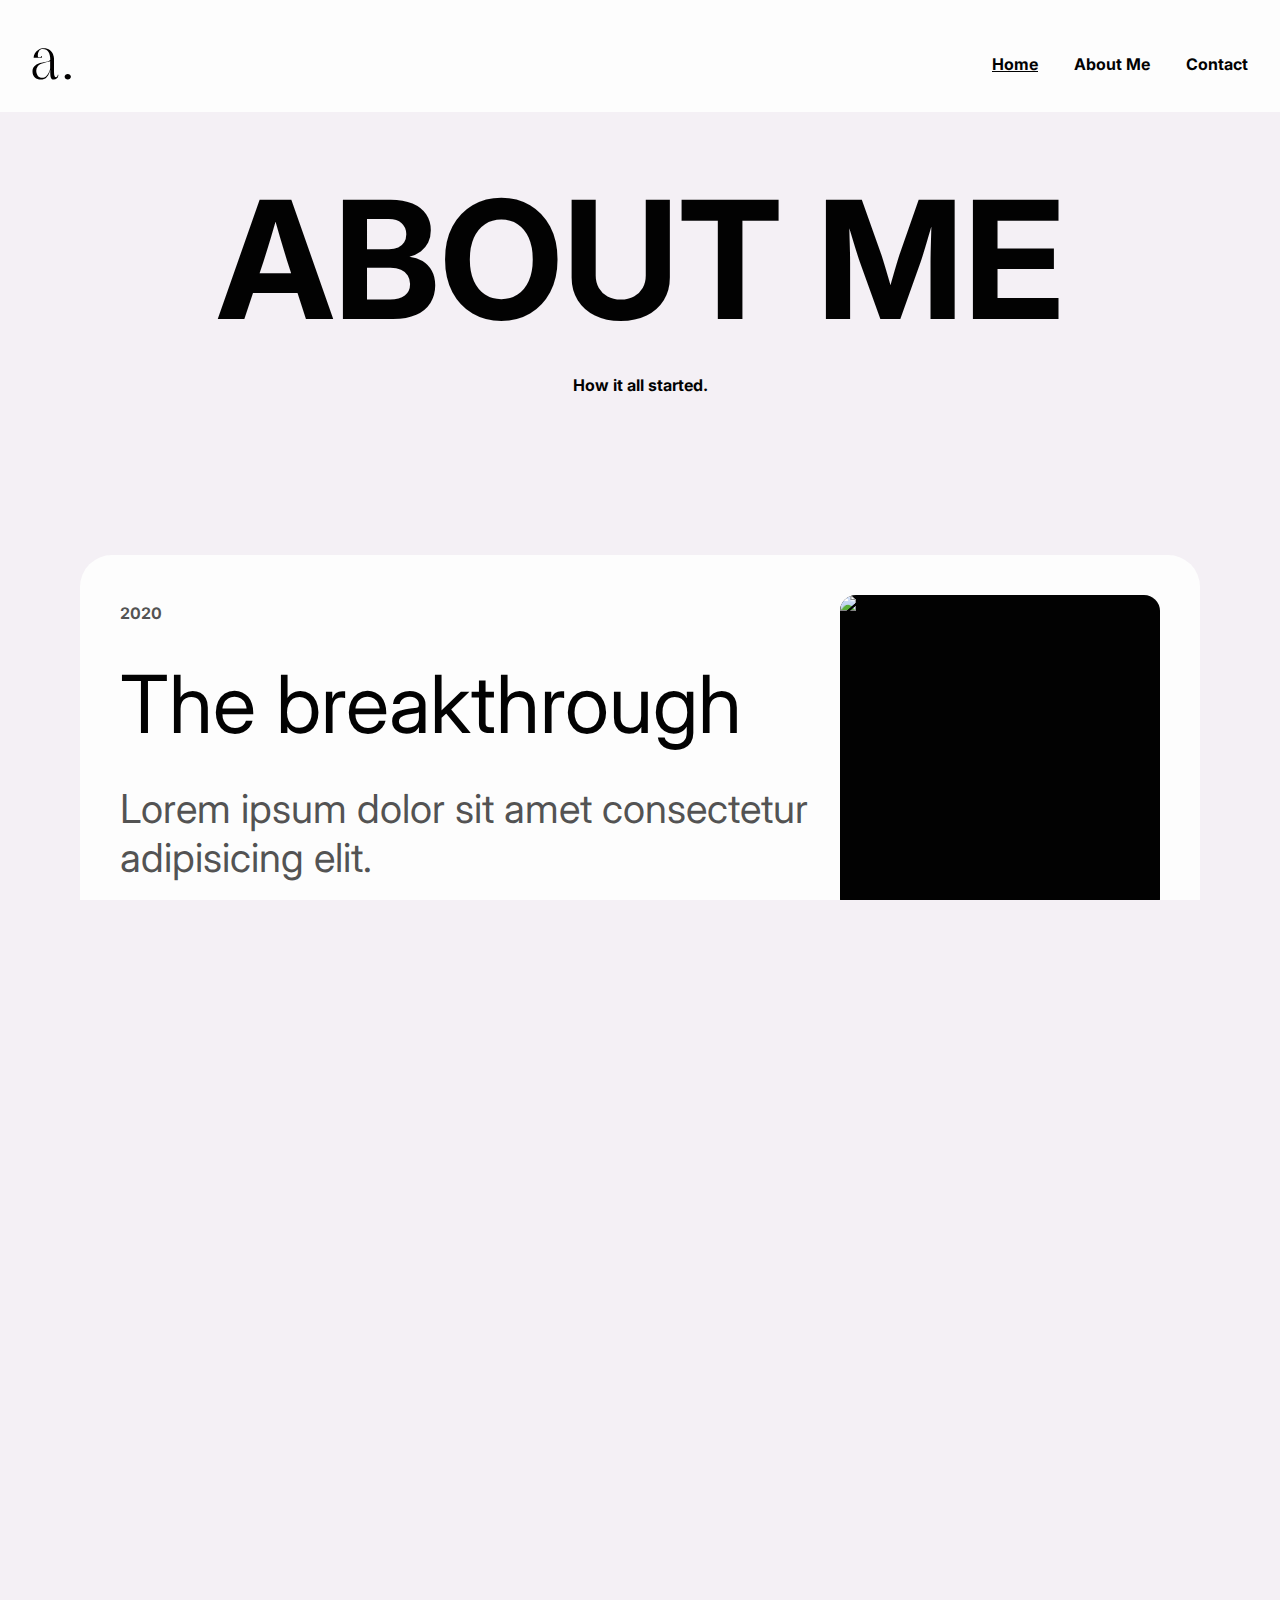
==== about-me/index.html @ 866f9bb0 "feat(progress bar): Add progress bar with dynamically changing content #16" ====
<!DOCTYPE html>
<html lang="en">
<head>
    <meta charset="UTF-8">
    <meta name="viewport" content="width=device-width, initial-scale=1.0">
    <title> AGGI | About Me </title>
    <meta name="description" content="I'm a creative front-end dev with a background in UI / UX and illustration. 
    Read more about my journey here."/>
    <link rel="stylesheet" type="text/css" href="../css/styles.css"/>

    <link rel="preconnect" href="https://fonts.googleapis.com">
    <link rel="preconnect" href="https://fonts.gstatic.com" crossorigin>
    <link href="https://fonts.googleapis.com/css2?family=Inter:wght@100..900&display=swap" rel="stylesheet">

    <link rel="icon" href="../assets/icons/favicon/favicon.ico" sizes="32x32">
    <link rel="icon" href="../assets/logo/a..svg" type="image/svg+xml">
    <link rel="apple-touch-icon" href="../assets/icons/favicon/apple-touch-icon.png"><!-- 180×180 -->
    <link rel="manifest" href="../assets/icons/favicon/site.webmanifest">

    <link rel="stylesheet"
    href="https://fonts.googleapis.com/css2?family=Material+Symbols+Outlined:opsz,wght,FILL,GRAD@20..48,100..700,0..1,-50..200" />

    <script src="../js/scripts.js" defer></script>

</head>
<body>
    <header>
        <div class="nav-wrapper">
            <div class="nav-left">
                <a href="../portfolio-website-2024/index.html" class="logo"><img src="../assets/logo/a..svg" alt="Aggi Cieplak Logo"></a>
                <input type="checkbox" class="checkbox" id="nav-toggle" aria-label="Open or close menu toggle">
            </div>
            <label for="nav-toggle" id="nav-toggle" class="nav-toggle" aria-controls="primary-navigation">
                <span class="material-symbols-outlined size-0" id="menu-icon">menu</span>
                <span class="material-symbols-outlined size-40" id="close-icon">close</span>
            </label>    
            <nav class="nav-right">
                <ul role="list" class="nav-list" id="primary-navigation">
                    <li><a class="body bold" id="activeLink" href="../index.html">Home</a></li>
                    <li><a href="../about-me/index.html" class="body bold">About Me</a></li>
                    <li><a href="../contact-me/contact.html" class="body bold">Contact</a></li>
                </ul>
            </nav>
        </div>
    </header>
    <main class="margin-inline">
        <section>
            <div class="flex-column centered spacing-L">
                <h1 class="title centered">about me</h1>
                <h2 class="subtitle centered bold">How it all started.</h2>
            </div>
            </section>
            <section>
                <div class="flex-column ">
                    <ul class="flex-row progress-bar">
                        <li class="circle"></li>
                        <li class="line"></li>
                        <li class="circle"></li>
                        <li class="circle"></li>
                        <li class="circle"></li>
                    </ul>
                </div>
                <div class="card-wrapper fade-in">
                    <div class="flex-row">
                        <div class="flex-column max-width">
                            <h3 class="body body-update txt-color-grey bold">2020</h3>
                            <h4 class="heading-2 title-update ">The breakthrough</h4>
                            <p class="body-big body-big-update txt-color-grey">Lorem ipsum dolor sit amet consectetur adipisicing elit.</p>
                        </div>
                        <div class="picture-frame">
                            <img src="#" alt="project depicting picture">
                        </div>
                    </div>
                </div>
                <div class="card-wrapper bg-accent white">
                    <div class="flex-row">
                        <div class="flex-column">
                            <h4 class="heading-2">Want to stay in touch?</h4>
                            <div class="flex-column spacing-S">
                                <ul class="flex-row">
                                    <li class="icon"><img src="../assets/icons/some-icons/creative-design-draw-svgrepo-com 1.svg"></li>
                                    <li class="icon"><img src="../assets/icons/some-icons/github-svgrepo-com 1.svg"></li>
                                    <li class="icon"><img src="../assets/icons/some-icons/linkedin-round-svgrepo-com 1.svg"></li>
                                    <li class="icon"><img src="../assets/icons/some-icons/ux-line-circle-svgrepo-com 1.svg"></li>
                                </ul>
                            </div>
                        </div>
                        <div class="picture-frame">
                            <img src="#" alt="project depicting picture">
                        </div>
                    </div>
                </div>
            </section>

        <section>
            
        </section>

    </main>
    <footer class="bg-black">
        <div class="footer-columns">
            <div>
                <div class="footer-container">
                    <h2 class="all-caps heading-2 white-font bold">Follow Me</h2>
                    <ul class="social-links" role="list" aria-label="Social links">
                        <li class="icon white"><a href="https://github.com/aggicreative555" aria-label="Visit my GitHub Page" target="_blank"><img src="../assets/icons/some-icons/github-svgrepo-com 1.svg" alt="github"></a></li>
                        <li class="icon white"><a href="https://www.linkedin.com/in/aggi-cieplak/" aria-label="Visit my Linkedin page" target="_blank"><img src="../assets/icons/some-icons/linkedin-round-svgrepo-com 1.svg" alt="linkedin"></a></li>
                        <li class="icon white"><a href="#" aria-label="Visit my illustration portfolio" target="_blank"><img src="../assets/icons/some-icons/creative-design-draw-svgrepo-com 1.svg" alt="illustration portfolio"></a></li>
                        <li class="icon white"><a href="#" aria-label="Visit my UI/UX portfolio" target="_blank"><img src="../assets/icons/some-icons/ux-line-circle-svgrepo-com 1.svg" alt="ui / ux portfolio"></a></li>
                    </ul>
                </div>
            </div>
            <div class="copyright">
                <div>
                    <p class="white-font caption">Copyright <span class="fw-medium all-caps">Aggi&trade;</span> 2024. All Rights Reserved.</p>
                </div>
            </div>
        </div>
    </footer>
</body>
</html>
---- css/styles.css ----
@import url(./root.css);
@import url(./main-nav.css);
@import url(./footer.css);
@import url(./media-queries.css);
@import url(./components.css);


/* CSS RESET */

*,
*::before,
*::after {
    box-sizing: border-box;
}

/* Remove default margin */

* {
    margin:0;
    padding:0;
    font: inherit;
}

/* Remove list styles */
ul,
ol {
    list-style: none;
}

/* Avoid double scroll bars */
html, body {
    height: 100%;
    width: 100%;
    overflow-x: hidden;
    background-color: var(--clr-background-light);
    margin: 0;
    padding: 0;
    font-family:var(--ff-primary), system-ui, -apple-system, BlinkMacSystemFont, 'Segoe UI', Roboto, Oxygen, Ubuntu, Cantarell, 'Open Sans', 'Helvetica Neue', sans-serif;
    -webkit-font-smoothing: always;
    font-feature-settings: normal;
    font-size: 16px;
}

/* Make images easier to work with  */
img,
picture,
svg {
    max-width: 100%;
    height: auto;
    display: block;
}

/* Remove built-in type */
input,
button,
textarea,
select {
    font: inherit;
}

h1,
h2,
h3,
h4,
h5,
h6,
p {
    overflow-wrap: break-word;
    color: var(--clr-black);
}

a {
    color: var(--clr-black);
    text-decoration: none;
}

main {
    margin-top: 5rem;
    display: flex;
    height: auto;
    flex-direction: column;
    justify-content: center;
}

/* CSS RESET */


/* UTILITY CLASSES */


body {
    font-family: var(--ff-primary);
    color: var(--clr-black);
    
}

.title-huge {
    font-size: var(--fs-title-huge);
    text-transform: uppercase;
    font-weight: var(--fw-bold);
    word-wrap: break-word;
    
}

.title {
    font-size: var(--fs-title);
    font-weight: var(--fw-bold);
    text-transform: uppercase;
    word-wrap: break-word;
}

.heading-1 {
    font-size: var(--fs-heading-1);
    font-weight: var(--fw-medium);
    word-wrap: break-word;
}

.heading-2 {
    font-size: var(--fs-heading-2);
    font-weight: var(--fw-regular);
    word-wrap: break-word;
    
}

.heading-3 {
    font-size: var(--fs-heading-3);
    font-weight: var(--fw-bold);
    word-wrap: break-word;
}

.caption { 
    font-size: var(--fs-caption); 
    font-weight: var(--fw-regular);
    font-family: var(--ff-body);
}

p, .body {
    font-size: var(--fs-body);
    font-weight: var(--fw-regular);
}

.body-big {
    font-size: var(--fs-body-big);
}

.all-caps {
    text-transform: uppercase;
}

.bold {
    font-weight: var(--fw-bold);
}

.centered {
    display: flex;
    justify-content: center;
    align-items: center;
    text-align: center;
}

.txt-color-grey {
    color: rgba(6, 6, 6, 70%);
}

.bg-black {
    background-color: var(--clr-black);
}

.overflow-hidden {
    overflow: hidden;
}

.white-font {
    color: var(--clr-white);

}

.flex-column {
    display: flex;
    flex-direction: column;
    gap: 1rem;
}

.flex-column h3, h4, p {
    padding: .5rem 0;

}

.flex-row {
    display: flex;
    flex-direction: row;
    gap: 1.5rem;
    justify-content: center;
    flex-wrap: wrap-reverse;
}

.flex-row > .flex-column {
    flex-basis: 0;
    flex-grow: 1;
    min-width: 300px;
}

.bg-accent {
    background-color: var(--clr-accent);
}

.bg-accent .heading-2 {
    font-weight: var(--fw-bold);
}

.margin-inline {
    margin-inline: var(--spacing-margin-inline);
}

.spacing-XS {
    padding-block: var(--spacing-XS);
}

.spacing-S {
    padding-block: var(--spacing-S);
}

.spacing-M {
    padding-block: var(--spacing-M);
}

.spacing-L {
    padding-block: var(--spacing-L);
}

.spacing-bottom {
    padding-bottom: var(--spacing-bottom);
}

a {
    cursor: pointer;
}

/* UTILITY CLASSES */
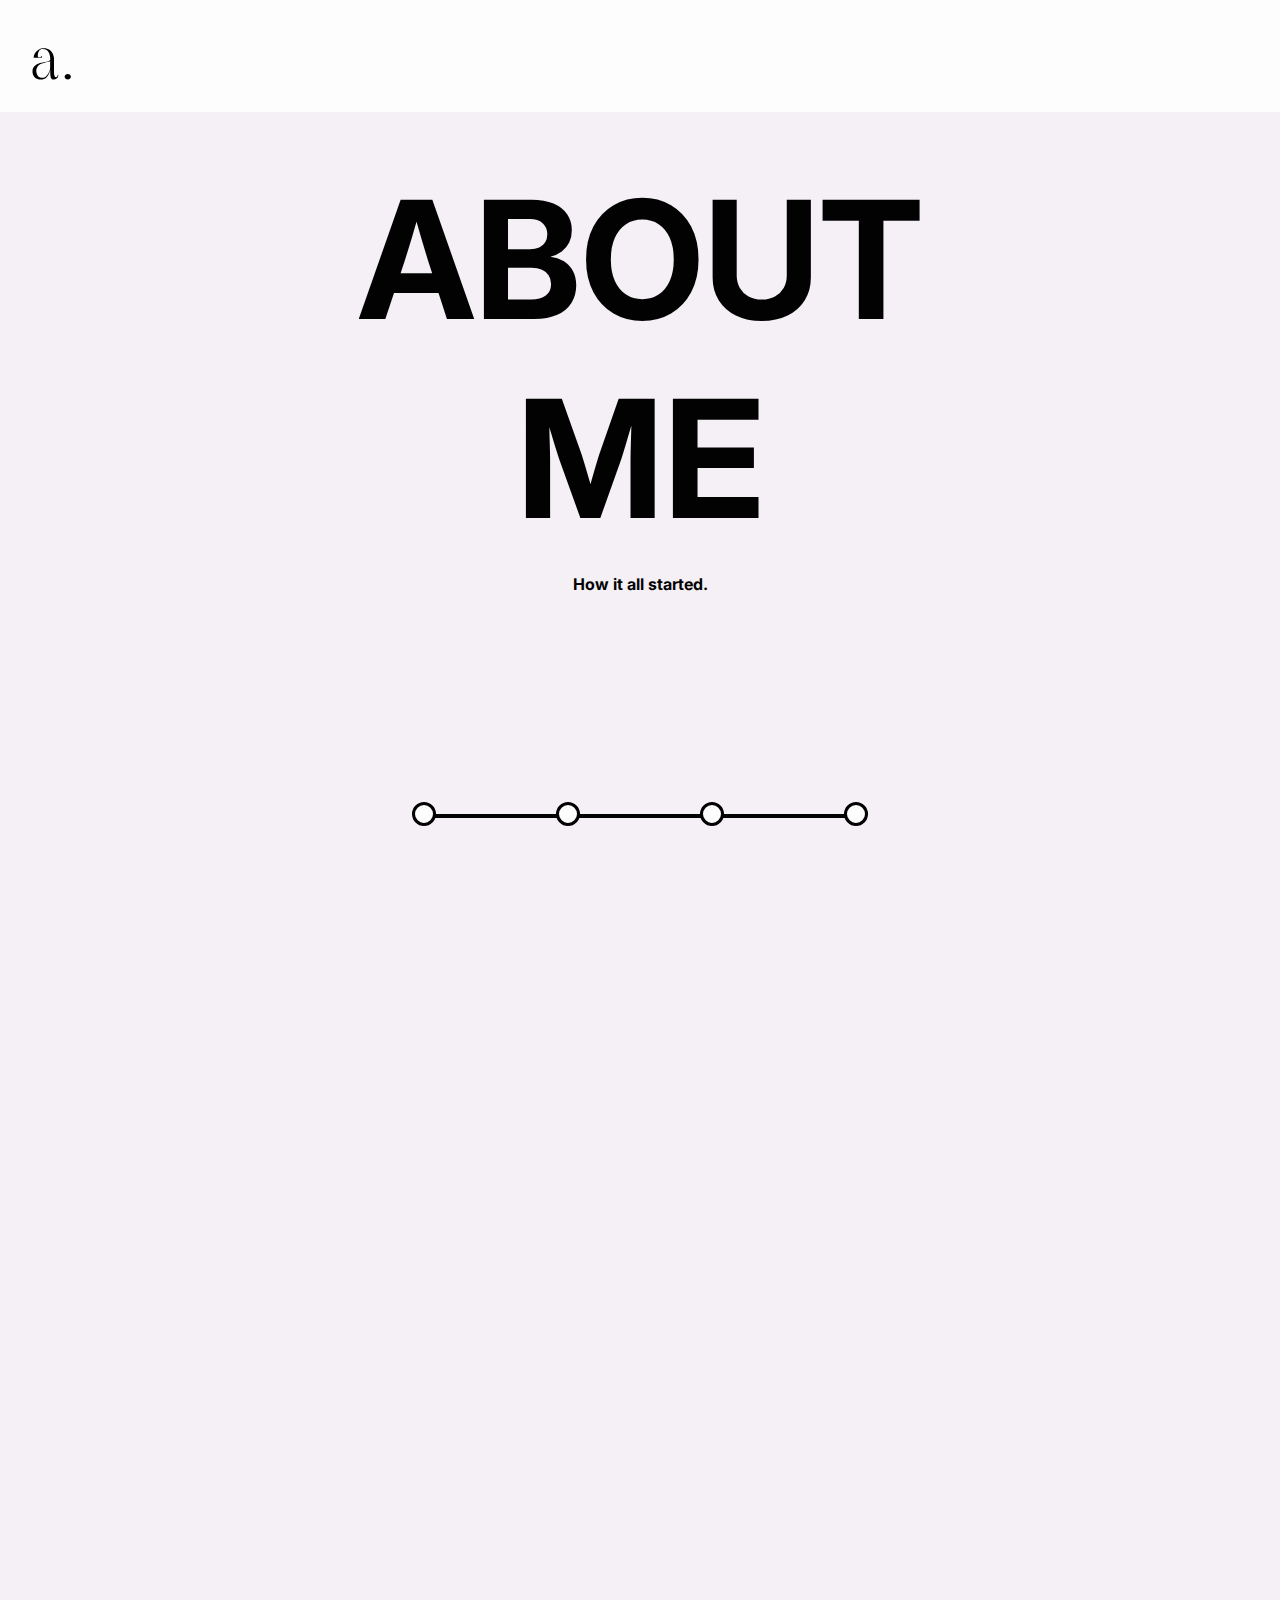
==== commit 94340635: "style(main-nav): Update main-nav #9" ====
--- a/about-me/index.html
+++ b/about-me/index.html
@@ -27,20 +27,8 @@
     <header>
         <div class="nav-wrapper">
             <div class="nav-left">
-                <a href="../portfolio-website-2024/index.html" class="logo"><img src="../assets/logo/a..svg" alt="Aggi Cieplak Logo"></a>
-                <input type="checkbox" class="checkbox" id="nav-toggle" aria-label="Open or close menu toggle">
+                <a href="../index.html" class="logo"><img src="../assets/logo/a..svg" alt="Aggi Cieplak Logo"></a>
             </div>
-            <label for="nav-toggle" id="nav-toggle" class="nav-toggle" aria-controls="primary-navigation">
-                <span class="material-symbols-outlined size-0" id="menu-icon">menu</span>
-                <span class="material-symbols-outlined size-40" id="close-icon">close</span>
-            </label>    
-            <nav class="nav-right">
-                <ul role="list" class="nav-list" id="primary-navigation">
-                    <li><a class="body bold" id="activeLink" href="../index.html">Home</a></li>
-                    <li><a href="../about-me/index.html" class="body bold">About Me</a></li>
-                    <li><a href="../contact-me/contact.html" class="body bold">Contact</a></li>
-                </ul>
-            </nav>
         </div>
     </header>
     <main class="margin-inline">
--- a/css/styles.css
+++ b/css/styles.css
@@ -65,7 +65,6 @@
 h5,
 h6,
 p {
-    overflow-wrap: break-word;
     color: var(--clr-black);
 }
 
@@ -98,7 +97,10 @@
     font-size: var(--fs-title-huge);
     text-transform: uppercase;
     font-weight: var(--fw-bold);
-    word-wrap: break-word;
+    overflow-wrap: break-word;
+    max-width: 800px;
+    line-height: 1.2;
+    height: auto;
     
 }
 
@@ -107,25 +109,29 @@
     font-weight: var(--fw-bold);
     text-transform: uppercase;
     word-wrap: break-word;
+    text-wrap: wrap;
+    max-width: 800px;
 }
 
 .heading-1 {
     font-size: var(--fs-heading-1);
     font-weight: var(--fw-medium);
-    word-wrap: break-word;
+    overflow-wrap: break-word;
+    text-wrap: wrap;
 }
 
 .heading-2 {
     font-size: var(--fs-heading-2);
     font-weight: var(--fw-regular);
-    word-wrap: break-word;
+    max-width: 800px ;
+    width: auto;
     
 }
 
 .heading-3 {
     font-size: var(--fs-heading-3);
     font-weight: var(--fw-bold);
-    word-wrap: break-word;
+    overflow-wrap: break-word;
 }
 
 .caption { 
@@ -141,6 +147,8 @@
 
 .body-big {
     font-size: var(--fs-body-big);
+    max-width: 1200px;
+    line-height: 1.5;
 }
 
 .all-caps {
@@ -179,6 +187,11 @@
     display: flex;
     flex-direction: column;
     gap: 1rem;
+}
+
+.max-width {
+    max-width: fit-content;
+    width: auto;
 }
 
 .flex-column h3, h4, p {
@@ -236,4 +249,5 @@
     cursor: pointer;
 }
 
+
 /* UTILITY CLASSES */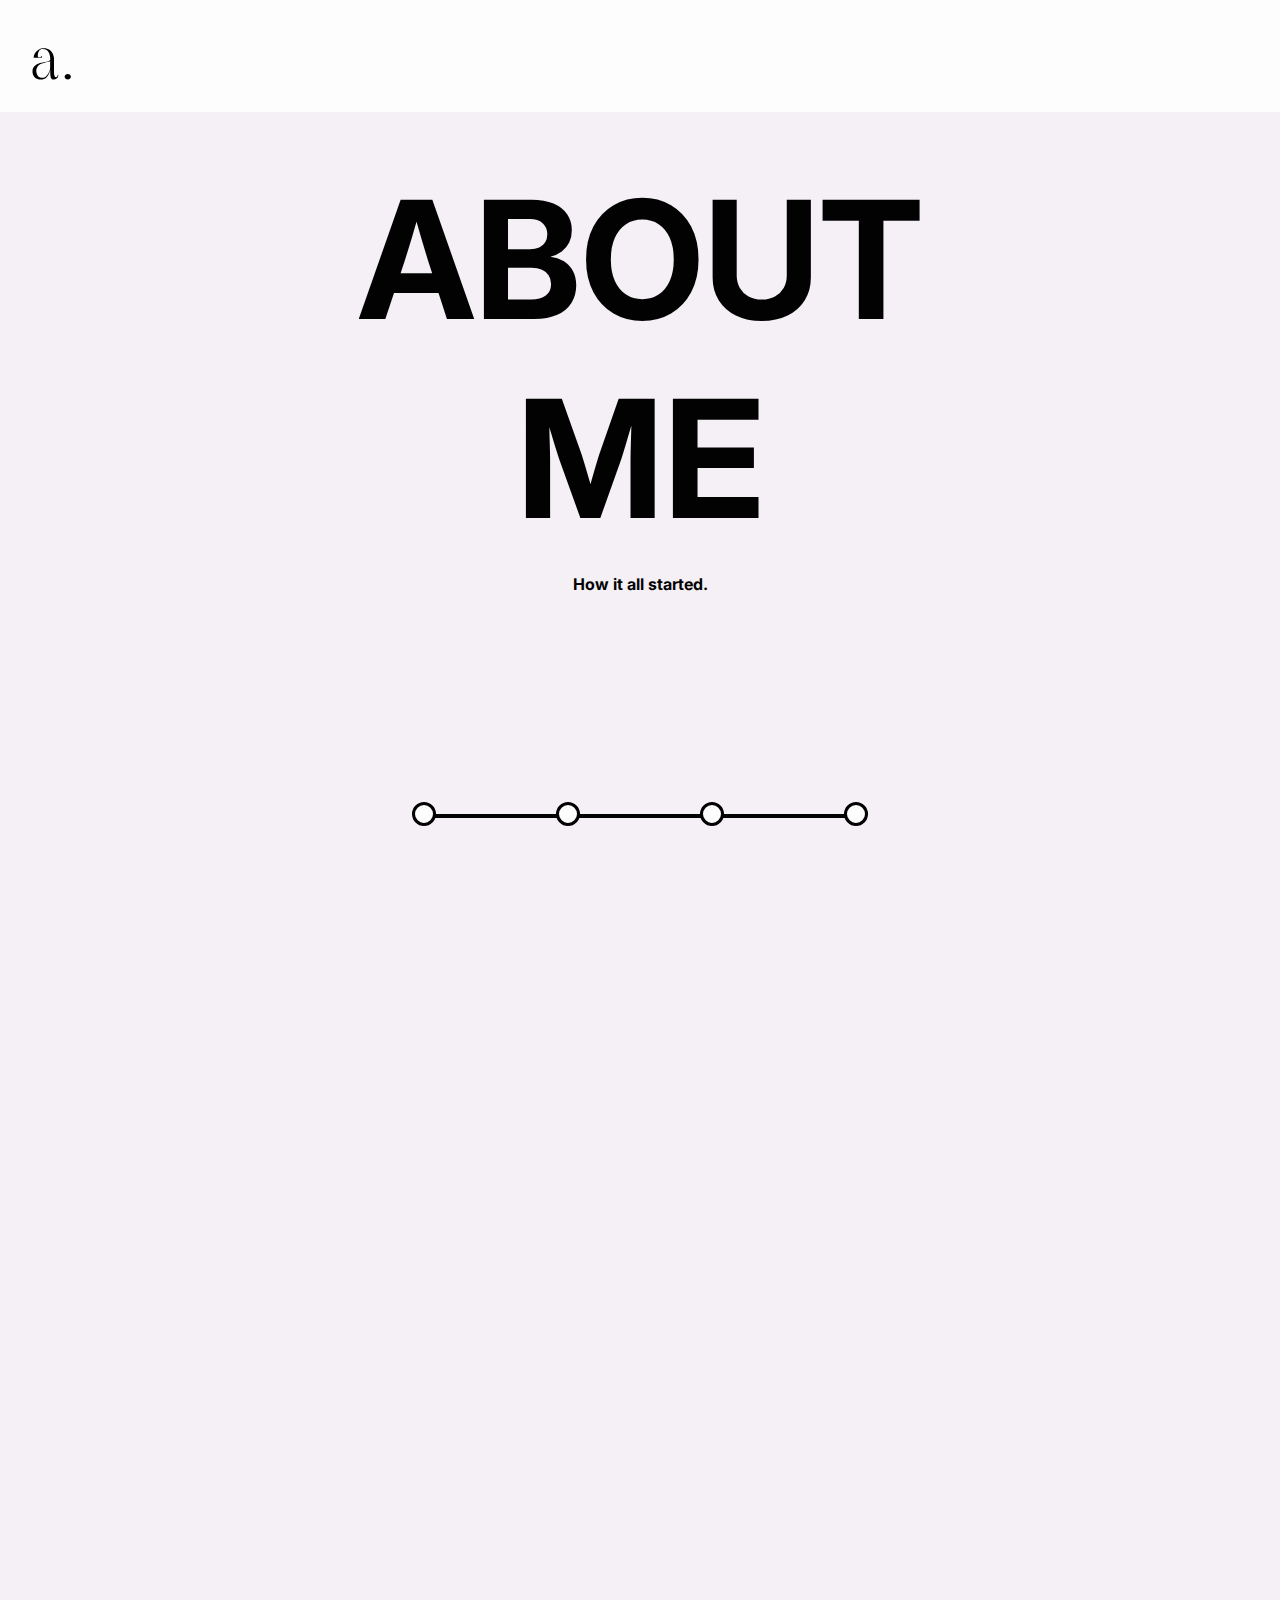
==== commit c32a4255: "chore(html): Html skeleton #1" ====
--- a/about-me/index.html
+++ b/about-me/index.html
@@ -38,7 +38,7 @@
                 <h2 class="subtitle centered bold">How it all started.</h2>
             </div>
             </section>
-            <section>
+            <section class="gap spacing-bottom">
                 <div class="flex-column ">
                     <ul class="flex-row progress-bar">
                         <li class="circle"></li>
@@ -49,21 +49,21 @@
                     </ul>
                 </div>
                 <div class="card-wrapper fade-in">
-                    <div class="flex-row">
+                    <div class="card-container">
                         <div class="flex-column max-width">
-                            <h3 class="body body-update txt-color-grey bold">2020</h3>
-                            <h4 class="heading-2 title-update ">The breakthrough</h4>
-                            <p class="body-big body-big-update txt-color-grey">Lorem ipsum dolor sit amet consectetur adipisicing elit.</p>
+                            <h3 class="body body-update txt-color-grey bold">2000 - 2016</h3>
+                            <h4 class="heading-2 title-update ">The beginning</h4>
+                            <p class="body-big body-big-update txt-color-grey">I've always been the 'art kid' at school, sketching in my sketchbooks. Later in my life this turned into my passion for illustration.</p>
                         </div>
                         <div class="picture-frame">
-                            <img src="#" alt="project depicting picture">
+                            <img class="img" src="../assets/pictures/the-beginning.jpg" alt="project depicting picture">
                         </div>
                     </div>
                 </div>
                 <div class="card-wrapper bg-accent white">
-                    <div class="flex-row">
+                    <div class="card-container">
                         <div class="flex-column">
-                            <h4 class="heading-2">Want to stay in touch?</h4>
+                            <h4 class="heading-2 centered">Want to stay in touch?</h4>
                             <div class="flex-column spacing-S">
                                 <ul class="flex-row">
                                     <li class="icon"><img src="../assets/icons/some-icons/creative-design-draw-svgrepo-com 1.svg"></li>
@@ -73,8 +73,8 @@
                                 </ul>
                             </div>
                         </div>
-                        <div class="picture-frame">
-                            <img src="#" alt="project depicting picture">
+                        <div class="picture-frame-round">
+                            <img class="img" src="../assets/pictures/profile-pic.png" alt="a picture of aggi cieplak">
                         </div>
                     </div>
                 </div>
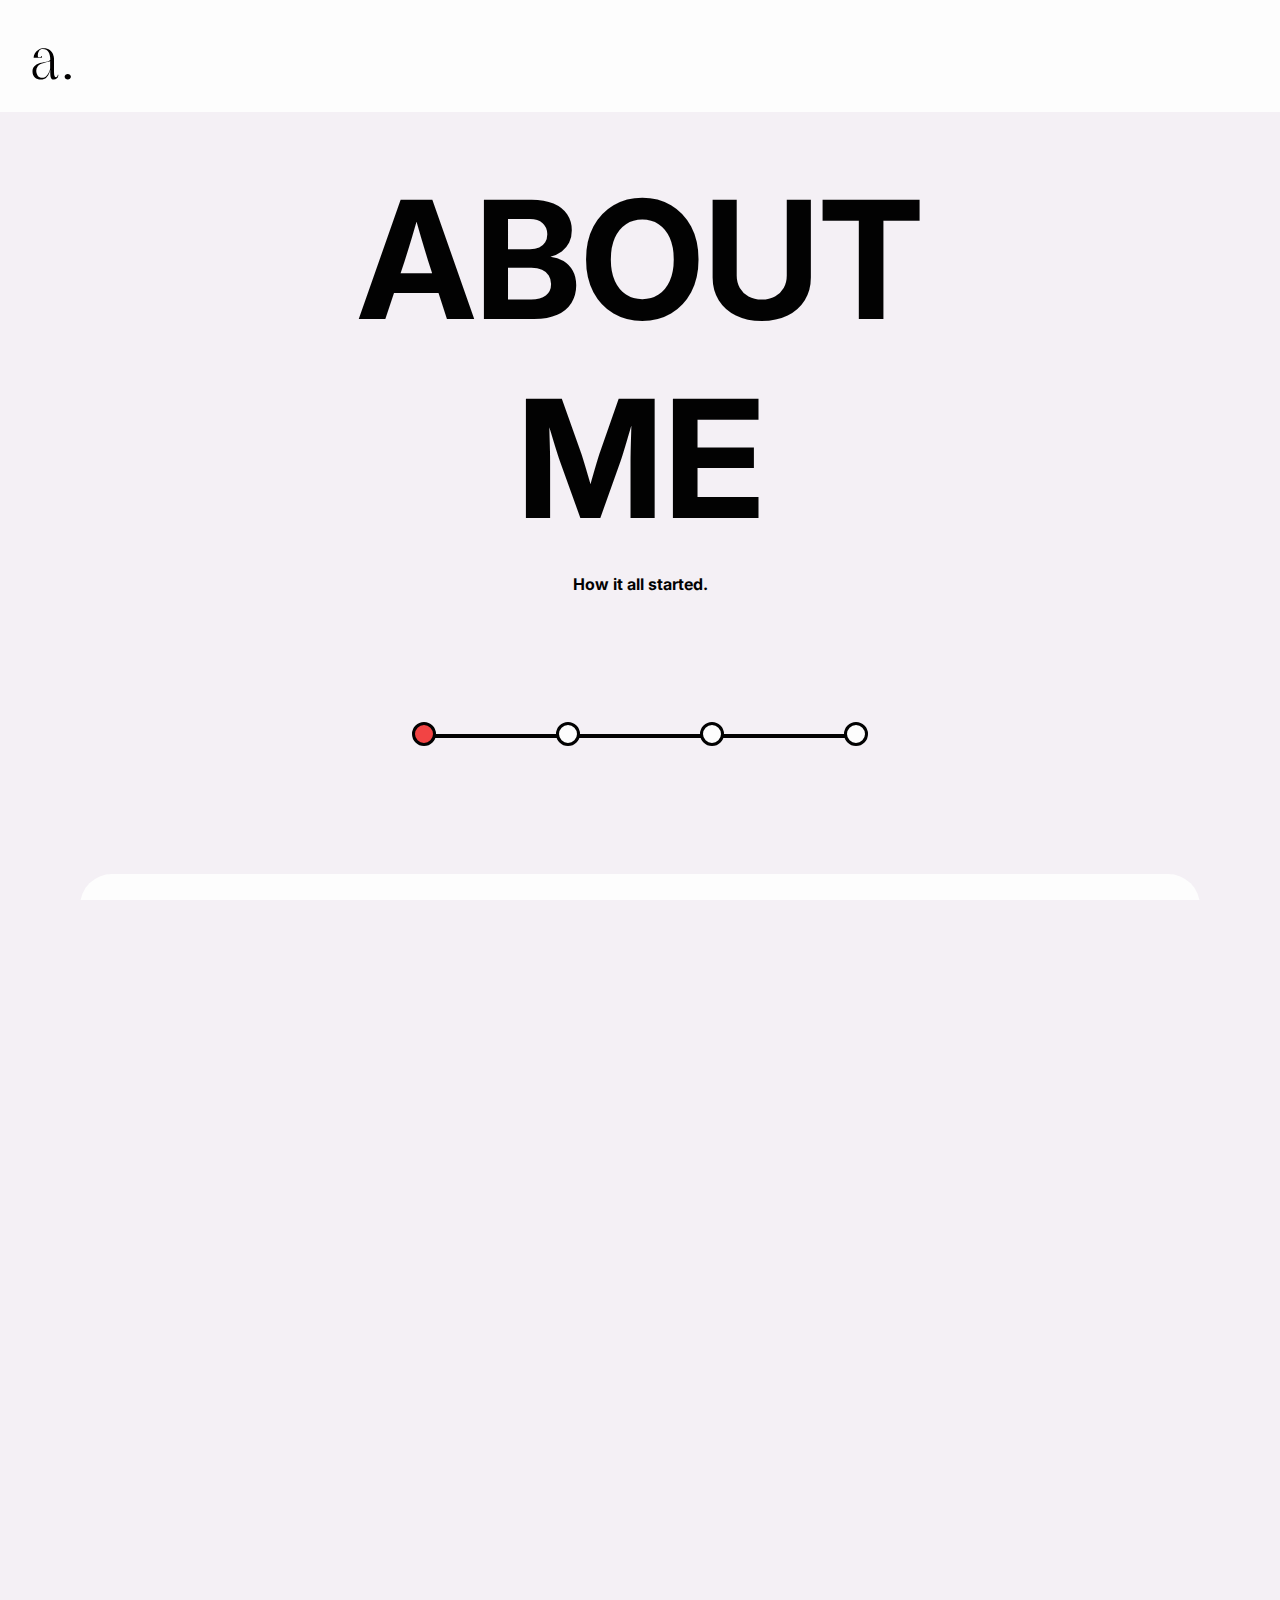
==== commit a379bdf9: "chore" ====
--- a/about-me/index.html
+++ b/about-me/index.html
@@ -26,9 +26,7 @@
 <body>
     <header>
         <div class="nav-wrapper">
-            <div class="nav-left">
-                <a href="../index.html" class="logo"><img src="../assets/logo/a..svg" alt="Aggi Cieplak Logo"></a>
-            </div>
+            <a href="../index.html" class="logo"><img src="../assets/logo/a..svg" alt="Aggi Cieplak Logo"></a>
         </div>
     </header>
     <main class="margin-inline">
--- a/css/styles.css
+++ b/css/styles.css
@@ -45,7 +45,7 @@
 img,
 picture,
 svg {
-    max-width: 100%;
+    /* max-width: 100%; */
     height: auto;
     display: block;
 }
@@ -138,6 +138,7 @@
     font-size: var(--fs-caption); 
     font-weight: var(--fw-regular);
     font-family: var(--ff-body);
+    color: rgba(6, 6, 6, 70%)
 }
 
 p, .body {
@@ -187,6 +188,8 @@
     display: flex;
     flex-direction: column;
     gap: 1rem;
+    width: 100%;
+    height: auto;
 }
 
 .max-width {
@@ -204,9 +207,27 @@
     flex-direction: row;
     gap: 1.5rem;
     justify-content: center;
-    flex-wrap: wrap-reverse;
-}
-
+    width: 100%;
+    height: auto;
+}
+
+.card-container {
+    display: flex;
+    flex-direction: row;
+    gap: 1.5rem;
+    justify-content: center;
+    width: 100%;
+    height: auto;
+
+}
+
+.flex-row-s {
+    display: flex;
+    flex: row;
+    gap: 1rem;
+    margin: 2rem 0;
+
+}
 .flex-row > .flex-column {
     flex-basis: 0;
     flex-grow: 1;
@@ -249,5 +270,10 @@
     cursor: pointer;
 }
 
+.gap {
+    display: flex;
+    gap: 5rem;
+    flex-direction: column;
+}
 
 /* UTILITY CLASSES */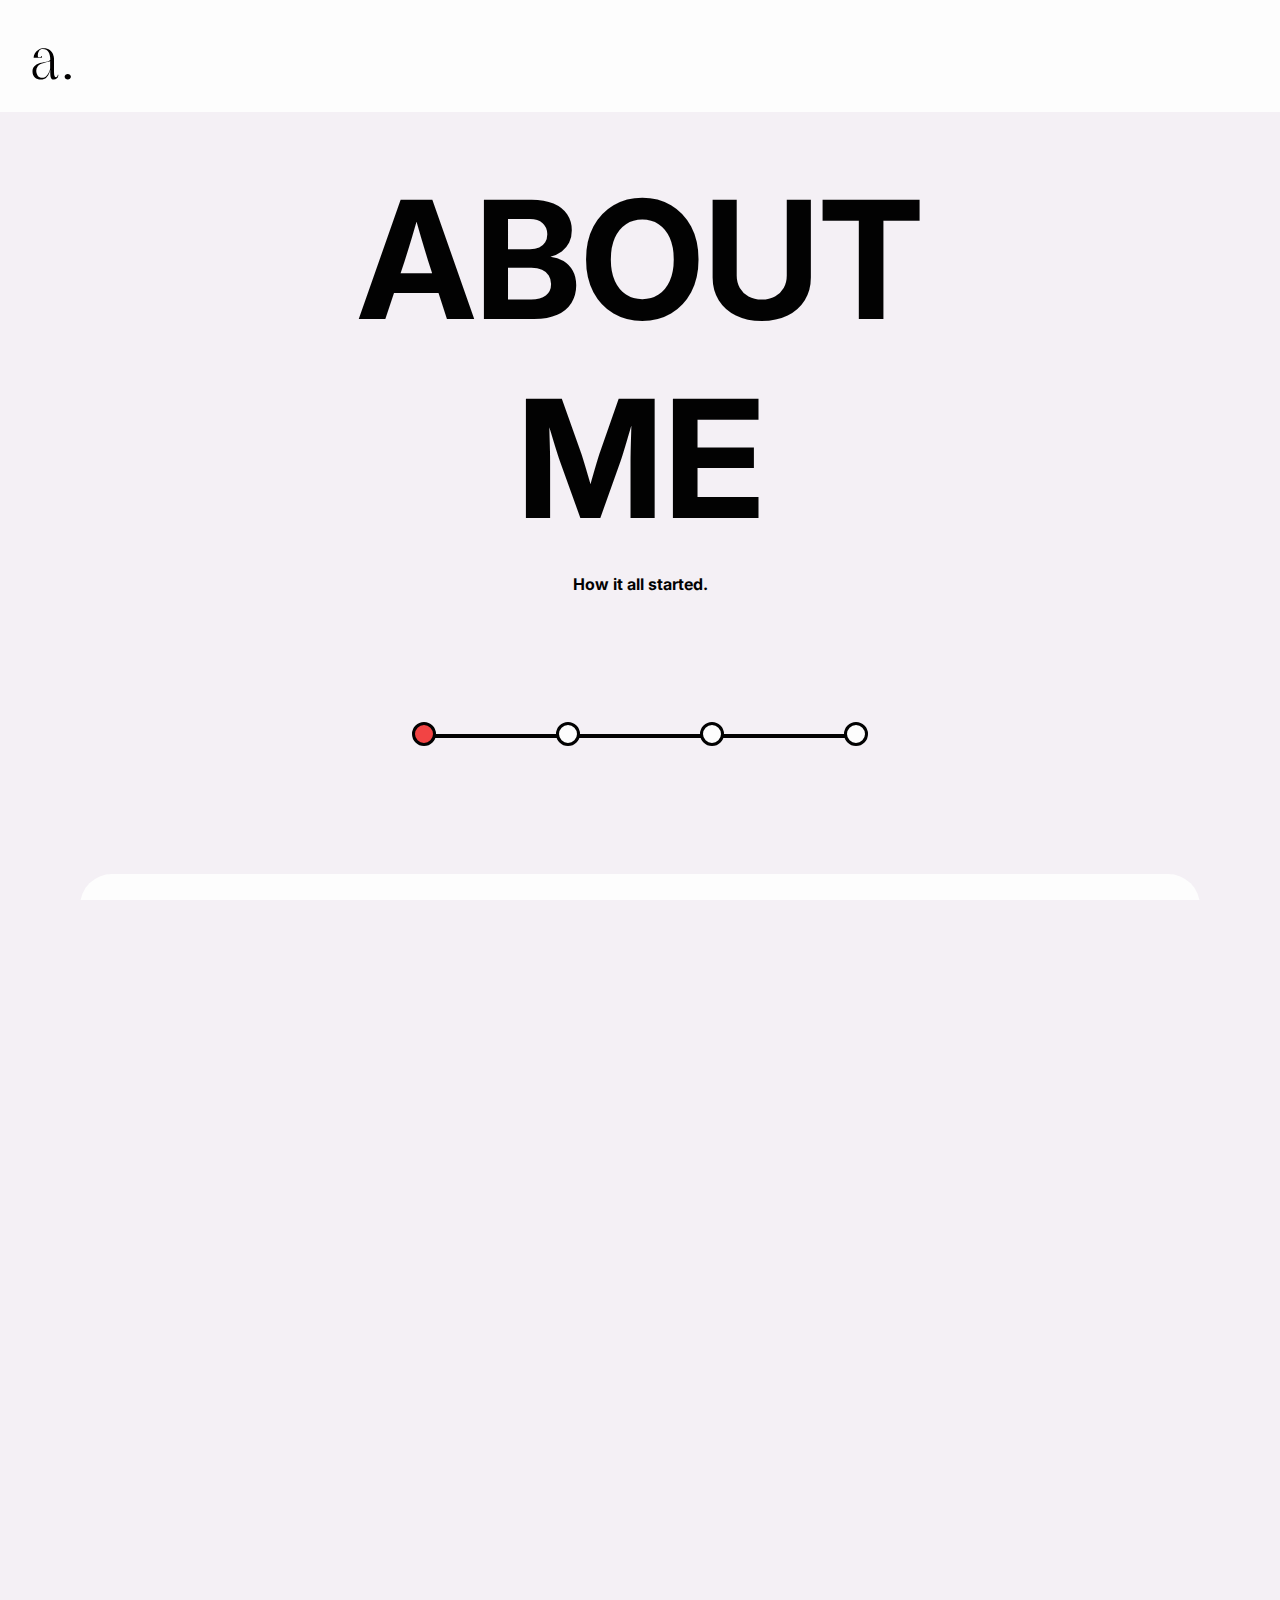
==== commit 1fcceea4: "style(card): Fix spacing" ====
--- a/about-me/index.html
+++ b/about-me/index.html
@@ -35,53 +35,53 @@
                 <h1 class="title centered">about me</h1>
                 <h2 class="subtitle centered bold">How it all started.</h2>
             </div>
-            </section>
-            <section class="gap spacing-bottom">
-                <div class="flex-column ">
-                    <ul class="flex-row progress-bar">
-                        <li class="circle"></li>
-                        <li class="line"></li>
-                        <li class="circle"></li>
-                        <li class="circle"></li>
-                        <li class="circle"></li>
-                    </ul>
+        </section>
+        <section class="gap spacing-bottom">
+            <div class="flex-column ">
+                <ul class="flex-row progress-bar">
+                    <li class="circle"></li>
+                    <li class="line"></li>
+                    <li class="circle"></li>
+                    <li class="circle"></li>
+                    <li class="circle"></li>
+                </ul>
+            </div>
+            <div class="card-wrapper fade-in">
+                <div class="card-container">
+                    <div class="flex-column max-width">
+                        <h3 class="body body-update txt-color-grey bold">2000 - 2016</h3>
+                        <h4 class="heading-2 title-update ">The beginning</h4>
+                        <p class="body-big body-big-update txt-color-grey">I've always been the 'art kid' at school, sketching in my sketchbooks. Later in my life this turned into my passion for illustration.</p>
+                    </div>
+                    <div class="picture-frame">
+                        <img class="img" src="../assets/pictures/the-beginning.jpg" alt="project depicting picture">
+                    </div>
                 </div>
-                <div class="card-wrapper fade-in">
-                    <div class="card-container">
-                        <div class="flex-column max-width">
-                            <h3 class="body body-update txt-color-grey bold">2000 - 2016</h3>
-                            <h4 class="heading-2 title-update ">The beginning</h4>
-                            <p class="body-big body-big-update txt-color-grey">I've always been the 'art kid' at school, sketching in my sketchbooks. Later in my life this turned into my passion for illustration.</p>
-                        </div>
-                        <div class="picture-frame">
-                            <img class="img" src="../assets/pictures/the-beginning.jpg" alt="project depicting picture">
+            </div>
+        </section>
+        <section class="spacing-bottom">
+            <div class="card-wrapper bg-accent white mobile">
+                <div class="card-container">
+                    <div class="flex-column">
+                        <h4 class="heading-2 centered">Want to learn more about me?</h4>
+                        <div class="flex-column spacing-S">
+                            <ul class="flex-row">
+                                <li class="icon"><img src="../assets/icons/some-icons/creative-design-draw-svgrepo-com 1.svg"></li>
+                                <li class="icon"><img src="../assets/icons/some-icons/github-svgrepo-com 1.svg"></li>
+                                <li class="icon"><img src="../assets/icons/some-icons/linkedin-round-svgrepo-com 1.svg"></li>
+                                <li class="icon"><img src="../assets/icons/some-icons/ux-line-circle-svgrepo-com 1.svg"></li>
+                            </ul>
                         </div>
                     </div>
-                </div>
-                <div class="card-wrapper bg-accent white">
-                    <div class="card-container">
-                        <div class="flex-column">
-                            <h4 class="heading-2 centered">Want to stay in touch?</h4>
-                            <div class="flex-column spacing-S">
-                                <ul class="flex-row">
-                                    <li class="icon"><img src="../assets/icons/some-icons/creative-design-draw-svgrepo-com 1.svg"></li>
-                                    <li class="icon"><img src="../assets/icons/some-icons/github-svgrepo-com 1.svg"></li>
-                                    <li class="icon"><img src="../assets/icons/some-icons/linkedin-round-svgrepo-com 1.svg"></li>
-                                    <li class="icon"><img src="../assets/icons/some-icons/ux-line-circle-svgrepo-com 1.svg"></li>
-                                </ul>
-                            </div>
-                        </div>
+                    <div class="picture-wrapper">
                         <div class="picture-frame-round">
                             <img class="img" src="../assets/pictures/profile-pic.png" alt="a picture of aggi cieplak">
                         </div>
                     </div>
                 </div>
-            </section>
-
-        <section>
-            
+            </div>
         </section>
-
+        
     </main>
     <footer class="bg-black">
         <div class="footer-columns">
--- a/css/styles.css
+++ b/css/styles.css
@@ -213,7 +213,6 @@
 
 .card-container {
     display: flex;
-    flex-direction: row;
     gap: 1.5rem;
     justify-content: center;
     width: 100%;
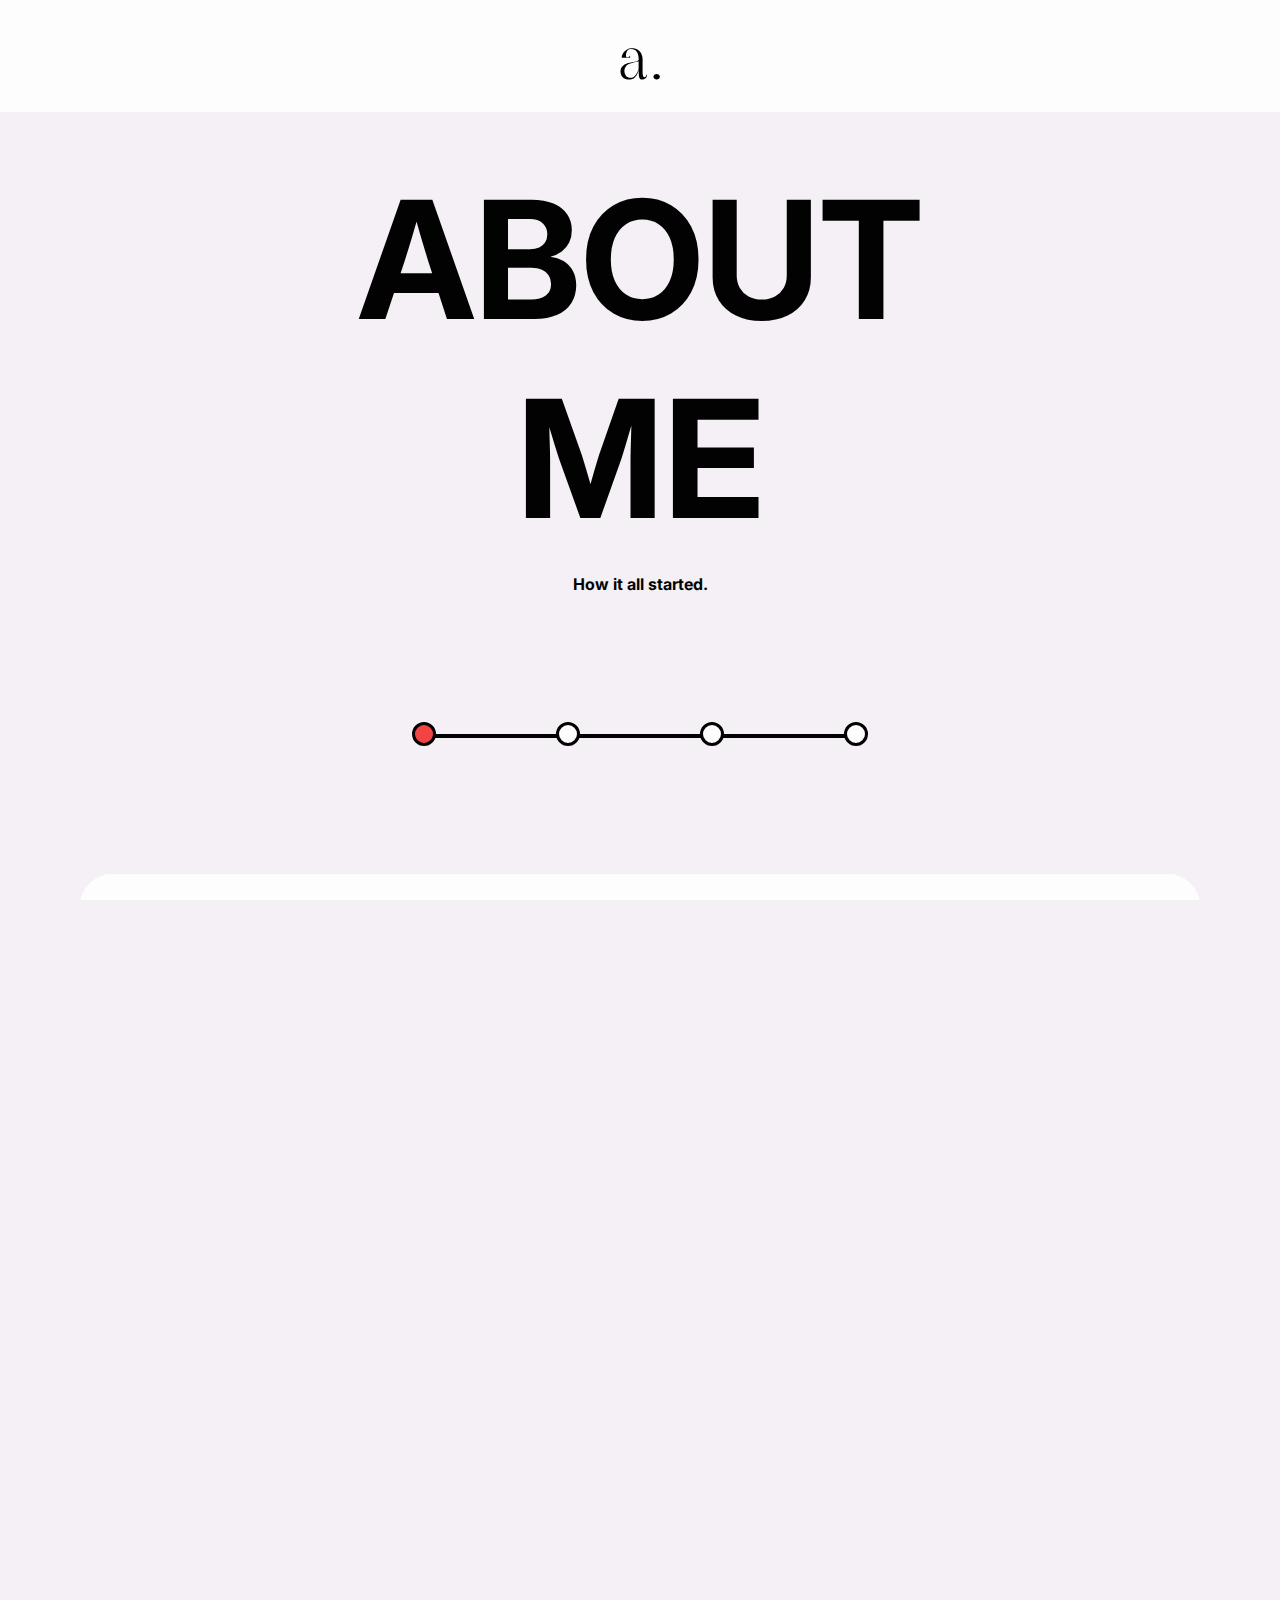
==== commit 83067552: "chore(alt): Add alt text to icons" ====
--- a/about-me/index.html
+++ b/about-me/index.html
@@ -66,10 +66,18 @@
                         <h4 class="heading-2 centered">Want to learn more about me?</h4>
                         <div class="flex-column spacing-S">
                             <ul class="flex-row">
-                                <li class="icon"><img src="../assets/icons/some-icons/creative-design-draw-svgrepo-com 1.svg"></li>
-                                <li class="icon"><img src="../assets/icons/some-icons/github-svgrepo-com 1.svg"></li>
-                                <li class="icon"><img src="../assets/icons/some-icons/linkedin-round-svgrepo-com 1.svg"></li>
-                                <li class="icon"><img src="../assets/icons/some-icons/ux-line-circle-svgrepo-com 1.svg"></li>
+                                <a target="_blank" href="https://www.instagram.com/aggi_creative_shell/">
+                                    <li class="icon"><img src="../assets/icons/some-icons/creative-design-draw-svgrepo-com 1.svg"><span class="caption" alt="instagram">Insta</span></li>
+                                </a>
+                                <a target="_blank" href="https://github.com/aggicreative555">
+                                    <li class="icon"><img src="../assets/icons/some-icons/github-svgrepo-com 1.svg "><span class="caption" alt="github">GitHub</span></li>
+                                </a>
+                                <a target="_blank" href="https://www.linkedin.com/in/aggi-cieplak/">
+                                    <li class="icon"><img src="../assets/icons/some-icons/linkedin-round-svgrepo-com 1.svg" alt="linkedin"><span class="caption">LinkedIn</span></li>
+                                </a>
+                                <a target="_blank" href="https://aggicreative.myportfolio.com/">
+                                    <li class="icon"><img src="../assets/icons/some-icons/ux-line-circle-svgrepo-com 1.svg" alt="adobe portfolio"><span class="caption">UI/UX</span></li>
+                                </a>
                             </ul>
                         </div>
                     </div>
